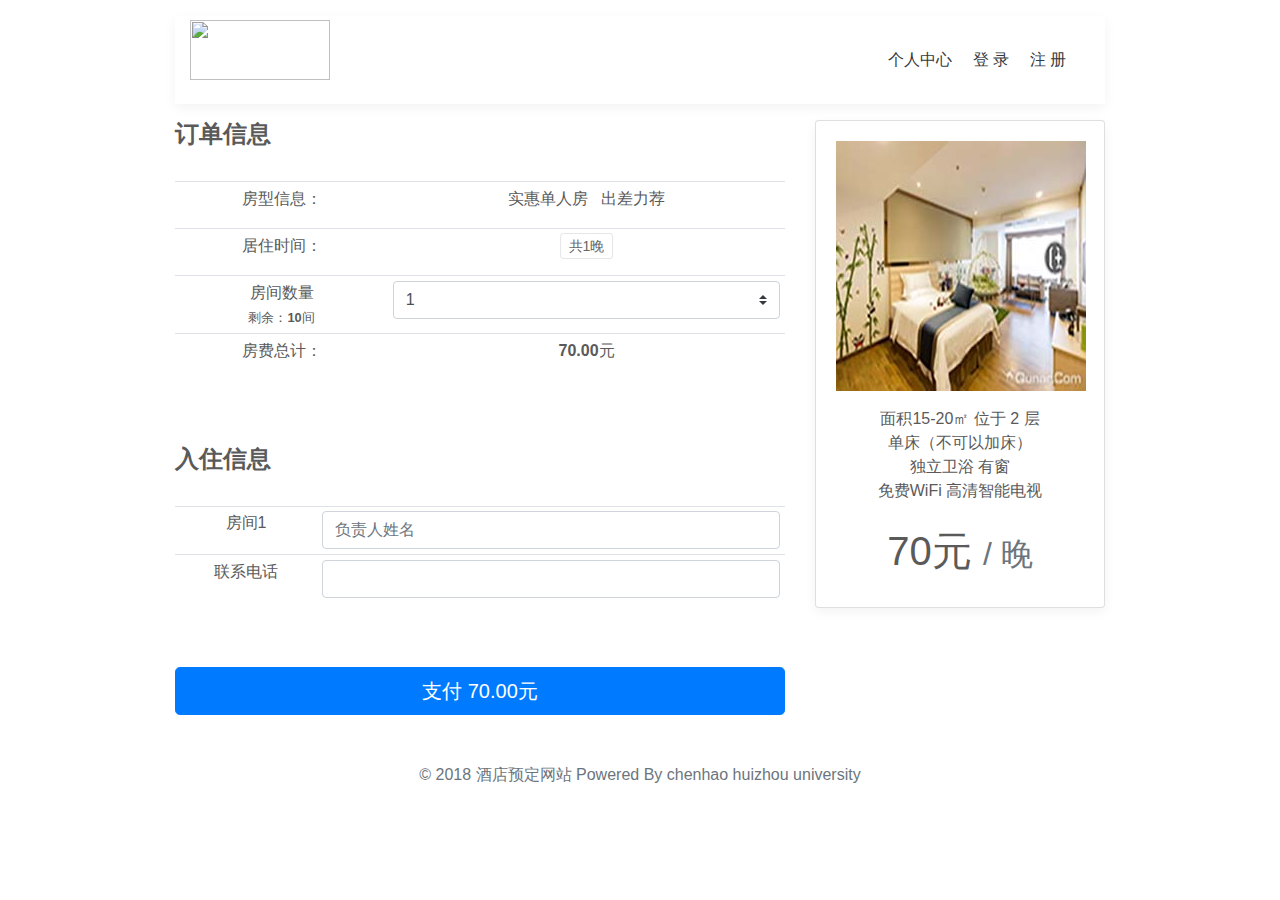
==== hotel/src/main/webapp/hotel_user/order.html @ e33aba13 "hotel前端页面" ====
<!doctype html>
<html lang="en">
  <head>
    <meta charset="utf-8">
    <meta name="viewport" content="width=device-width, initial-scale=1, shrink-to-fit=no">
    <meta name="description" content="酒店订单">
    <meta name="author" content="chenhao">
    <link rel="icon" href="../img/logo/favicon.ico">
    <title>酒店订单</title>
  </head>
  <body>
  	<div class="container">
  		<div id="header"></div>
  		
  		<!--
          	作者：707347865@qq.com
          	时间：2018-03-05
          	描述：订单信息
        -->
        <div class="row">
	        <div class="col-md-4 order-md-2 mb-4">
	         <div class="card-deck mb-3 text-center">
		        <div class="card mb-4 box-shadow">
		          <div class="card-body">
		          	<img class="second-slide" src="../img/house1.jpg" alt="单人间">
		            <ul class="list-unstyled mt-3 mb-4">
		              <li>面积15-20㎡ 位于 2 层</li>
		              <li>单床（不可以加床）</li>
		              <li>独立卫浴 有窗</li>
		              <li>免费WiFi 高清智能电视</li>
		            </ul>
		            <h1 class="card-title pricing-card-title" id="house-price">70元 <small class="text-muted">/ 晚</small></h1>
		          </div>
		        </div>
		     </div>
	        </div>
        
        	<div class="col-md-8 order-md-1">
        		<form>
		          <h4>
		          	<strong>订单信息</strong>
		          </h4><br />
		      	  <div class="table-responsive">
			      	<table class="table table-sm">
			      		<tbody>
			      			<tr>
			      				<td>房型信息：</td>
			      				<td>实惠单人房&nbsp;&nbsp; 出差力荐</td>
			      			</tr>
			      			<tr>
			      				<td>居住时间：</td>
			      				<td>
			      					<div id="checkinout">
												<div id="firstSelect" style="width:100%;">
													<span>""</span>
													<input id="startDate" type="text" value=""style="" readonly>
												</div>
												<div class="Date_lr" style="float:right;">
													<span>""</span>
													<input id="endDate" type="text" value="" style="" readonly>
												</div>
												<span class="span21">共<span class="NumDate">1</span>晚</span>
			      					</div>
											</div>
											<div class="mask_calendar">
												<div class="calendar"></div>
												<div class="calendar_tishi">请选择离店日期...</div>
											</div>
			      				</td>
			      			</tr>
			      			<tr>
			      				<td>
					            <span>房间数量</span><br />
					            <small>剩余：<strong id="exist-number">10</strong>间</small>
			      				</td>
			      				<td>
			      					<select class="custom-select d-block w-100" id="need-number">
			                  <option>1</option>
			                  <option>2</option>
			                  <option>3</option>
			               	  <option>4</option>
			              </select>
			      				</td>
			      			</tr>
			      			<tr>
			      				<td>房费总计：</td>
			      				<td><strong id="all-money">70.00</strong>元</td>
			      			</tr>
			      		</tbody>
			      	</table>
			      </div><br /><br />
			      <h4>
			      	  <strong>入住信息</strong>
			      </h4><br />
			       <table class="table table-sm">
			       	<tbody id="person-message">
			       		<tr>
			       			<td>房间1</td>
			       			<td>
			       				<input type="text" class="form-control" id="Name1" placeholder="负责人姓名" required>
			       			</td>
			       		</tr>
			       		<tr>
			       			<td>联系电话</td>
			       			<td>
			       				<input type="text" class="form-control" id="phone-number" required>
			       			</td>
			       		</tr>
			       	</tbody>
			      </table><br /><br />
			      <button class="btn btn-primary btn-lg btn-block" type="submit">支付&nbsp;<span id="pay-money">70.00</span>元</button>
	          </form>
	        </div>
  		</div>
  	
  		<div id="footer"></div>
  	</div>
  	
  	<link href="../css/bootstrap.min.css" rel="stylesheet" />
  	<link href="../css/carousel.css" rel="stylesheet" />
  	<link rel="stylesheet" href="../css/calendar.css" />
  	
  	<script type="application/javascript"src="../js/hotel_user/page-common.js"></script>
  	<script type="application/javascript" src="../js/jquery-3.2.1.slim.min.js"></script>
  	<script type="application/javascript" src="../js/hotel_user/order.js"></script>
  	
  	<script type="text/javascript" src="../js/jquery-1.10.2.js"></script>
  	<script src="../js/date.js"></script>	
  </body>
</html>
---- hotel/src/main/webapp/css/carousel.css ----
/* GLOBAL STYLES
-------------------------------------------------- */
/* Padding below the footer and lighter body text */

body {
  padding-bottom: 3rem;
  color: #5a5a5a;
}

.container {
  max-width: 960px;
}

.border-bottom { 
	border-bottom: 1px solid #e5e5e5; 
}

.box-shadow{
	box-shadow: 0 .25rem .75rem rgba(0, 0, 0, .05);
}

/* CUSTOMIZE THE CAROUSEL
-------------------------------------------------- */

/* Carousel base class */
.carousel {
  margin-bottom: 4rem;
}
/* Since positioning the image, we need to help out the caption */
.carousel-caption {
  bottom: 3rem;
  z-index: 10;
}

/* Declare heights because of positioning of img element */
.carousel-item {
  height: 21.25rem;
}
.carousel-item > img {
  position: absolute;
  top: 0;
  left: 0;
  min-width: 100%;
  height: 21.25rem;
}


/* MARKETING CONTENT
-------------------------------------------------- */

/* Center align the text within the three columns below the carousel */
.marketing .col-lg-4 {
  margin-bottom: 1.5rem;
  text-align: center;
}
.marketing h2 {
  font-weight: 400;
}
.marketing .col-lg-4 p {
  margin-right: .75rem;
  margin-left: .75rem;
}


/* Featurettes
------------------------- */

.featurette-divider {
  margin: 5rem 0; /* Space out the Bootstrap <hr> more */
}

/* Thin out the marketing headings */
.featurette-heading {
  font-weight: 300;
  line-height: 1;
  letter-spacing: -.05rem;
}


/* RESPONSIVE CSS
-------------------------------------------------- */

@media (min-width: 40em) {
  /* Bump up size of carousel content */
  .carousel-caption p {
    margin-bottom: 1.25rem;
    font-size: 1.25rem;
    line-height: 1.4;
  }

  .featurette-heading {
    font-size: 50px;
  }
}

@media (min-width: 62em) {
  .featurette-heading {
    margin-top: 7rem;
  }
}
---- hotel/src/main/webapp/css/calendar.css ----
/* CSS Document */
*{
	margin:0;
	padding:0;
}
.calendar{
	display: none;
	position: fixed;
	width: 100%;
	/* z-index: 999999999;
	top: 0; */
	overflow: auto;
	height: 100%;
	background: #fff;
	font-family: Tahoma,"Lucida Grande",Verdana,"Microsoft YaHei",hei;
}
.firstSelect{
	width:100%;
	background:#fff;
	position:fixed;
	top:0;
	left:0;
	height:100%;
	overflow:scroll;
	display:none;
}
body td{
	text-align:center;
	height:40px;
	}
.dateZone{
	width:100%;
	margin:auto;
	background:#ffffff;
	border-bottom:1px solid #ddd;
	border-top:1px solid #ddd;
	color:#666;
	margin-top: 50px;
	position: fixed;
	z-index:9999;
}
.dateZone td{
	background:#ffffff;
	height:45px;
	line-height: 45px;
}
.tbody {
	margin-top: 97px;
}
.tbody td{
	background:#fff;
	color: #555;
}
.dateZone td{
	width:14.2%;
	font-size: 14px;
}
.dateZone .colo{
	color:#fa967f;
}
.dateTable{
	width:99.4%;
	margin:auto;
	border-bottom:1px solid #ddd;
}
.tbody .ny1{
	width:100%;
	text-align:center;
	padding:5px 0;
	color: #555;
	background-color: #FAFAFA;
	border-bottom:1px solid #ddd;
	font-size: 15px;    
	line-height: 28px;
}
.dateTable td{
	width:14.2%;
	font-size: 14px;
}
.dateTable .rz{
	font-size:14px;
}
.datTip{
	background:rgba(0,153,255,0.8);
	width:40%;
	position:fixed;
	bottom:2px;
	left:30%;
}
.datTip p{
	width:100%;
	margin:auto;
	text-align:center;
	color:#fff;
	padding:3px 0;
	font-size:14px;
	}
.rz{
	position:relative;
	/* display: none; */
	}
.hover{
	font-size:14px;
	display:inline-block;
	width:60%;
	background:#FF3;
	/* display: none; */
	color:red;
	text-align:center;
	border-radius:5px;
	}
td{
	border-radius:2px;
	}
/* section{
	margin:10px;
	padding:5px;
	} */
@media only screen and (min-width:400px){
	body td{
		text-align:center;
		height:47px;
	}
}
@media only screen and (max-width:320px){
	body{
		font-size:14px;
	}
	.dateTable .rz{
		font-size:12px;
	}
	.datTip p{
		font-size:12px;
	}
	.hover{
		font-size:12px;
	}
	body td{
		text-align:center;
		height:35px;
	}
}

		.Date_lr{width:50%;text-align:center;}
		.span21{
			position: absolute;
			top: 50%;
			left: 50%;
			-webkit-transform: translate(-50%,-50%);
			transform: translate(-50%,-50%);
			font-size:14px;
			color: #666;
			border: 1px solid #e5e5e5;
			padding:2px 8px;
			line-height: 20px;
			border-radius: .2rem;
			background-color: #fff;
		}
		#checkinout{
			position: relative;
			display: -webkit-box;
			display: flex;
		}
		#firstSelect p{line-height:25px;color: #999;font-size:12px;}
		#startDate{border:0;position: absolute;left: 0;margin: 0 auto;width: 50%;font-size: 16px;color: #05c0ad;text-align: center;}
		#endDate{border:0;position: absolute;right: 0;margin:auto 0;width:50%;font-size: 16px;color: #05c0ad;text-align: center;}
		.mask_calendar {
			width: 100%;
			height: 100%;
			position: fixed;
			top: 0;
			bottom: 0;
			left: 0;
			right: 0;
			background: rgba(0,0,0,.4);
			display: none;
			z-index: 9999;
		}
		.calendar {
			height: 400px;
			position: fixed;
			bottom: 0;
			left: 0;
		}
		.animated {
			animation-duration: 1s;
			animation-fill-mode: both;
		}
		@keyframes slideInDown {
			from {
				transform: translate3d(0, -100%, 0);
				visibility: visible;
			}

			to {
				transform: translate3d(0, 0, 0);
			}
		}
		.slideInDown {
			animation-name: slideInDown;
		}
		/*提示*/
		.mask_calendar {
			width: 100%;
			height: 100%;
			position: fixed;
			top: 0;
			bottom: 0;
			left: 0;
			right: 0;
			background: rgba(0,0,0,.4);
			display: none;
			z-index: 9999;
		}
		.calendar {
			height: 400px;
			position: fixed;
			bottom: 0;
			left: 0;
		}
		.calendar_tishi {
			width: 150px;
			height: 30px;
			padding: 12px;
			background: rgba(0,0,0,.6);
			position: fixed;
			top: 0;
			bottom: 120px;
			left: 0;
			right: 0;
			margin: auto;
			color: #fff;
			font-size: 16px;
			text-align: center;
			border-radius: 4px;
			display:none;
		}
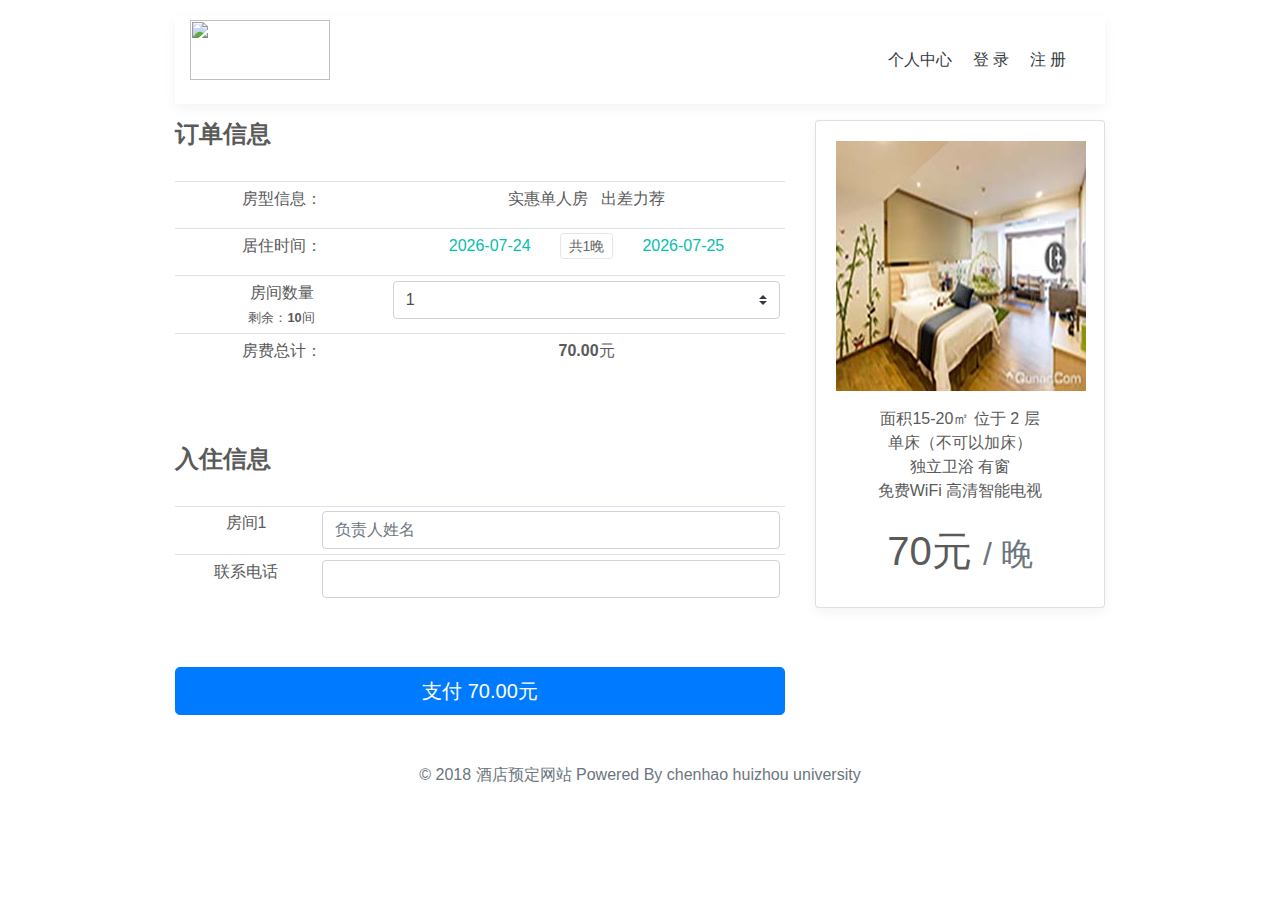
==== commit a1aa1b39: "酒店定时器" ====
--- a/hotel/src/main/webapp/hotel_user/order.html
+++ b/hotel/src/main/webapp/hotel_user/order.html
@@ -22,8 +22,8 @@
 	         <div class="card-deck mb-3 text-center">
 		        <div class="card mb-4 box-shadow">
 		          <div class="card-body">
-		          	<img class="second-slide" src="../img/house1.jpg" alt="单人间">
-		            <ul class="list-unstyled mt-3 mb-4">
+		          	<img class="second-slide" src="../img/house1.jpg" alt="单人间" id="house">
+		            <ul class="list-unstyled mt-3 mb-4" id="message">
 		              <li>面积15-20㎡ 位于 2 层</li>
 		              <li>单床（不可以加床）</li>
 		              <li>独立卫浴 有窗</li>
@@ -45,7 +45,7 @@
 			      		<tbody>
 			      			<tr>
 			      				<td>房型信息：</td>
-			      				<td>实惠单人房&nbsp;&nbsp; 出差力荐</td>
+			      				<td id="describe">实惠单人房&nbsp;&nbsp; 出差力荐</td>
 			      			</tr>
 			      			<tr>
 			      				<td>居住时间：</td>
@@ -122,9 +122,8 @@
   	
   	<script type="application/javascript"src="../js/hotel_user/page-common.js"></script>
   	<script type="application/javascript" src="../js/jquery-3.2.1.slim.min.js"></script>
+  	<script type="text/javascript" src="../js/jquery-1.10.2.js"></script>
+  	<script src="../js/date.js"></script>
   	<script type="application/javascript" src="../js/hotel_user/order.js"></script>
-  	
-  	<script type="text/javascript" src="../js/jquery-1.10.2.js"></script>
-  	<script src="../js/date.js"></script>	
   </body>
 </html>
